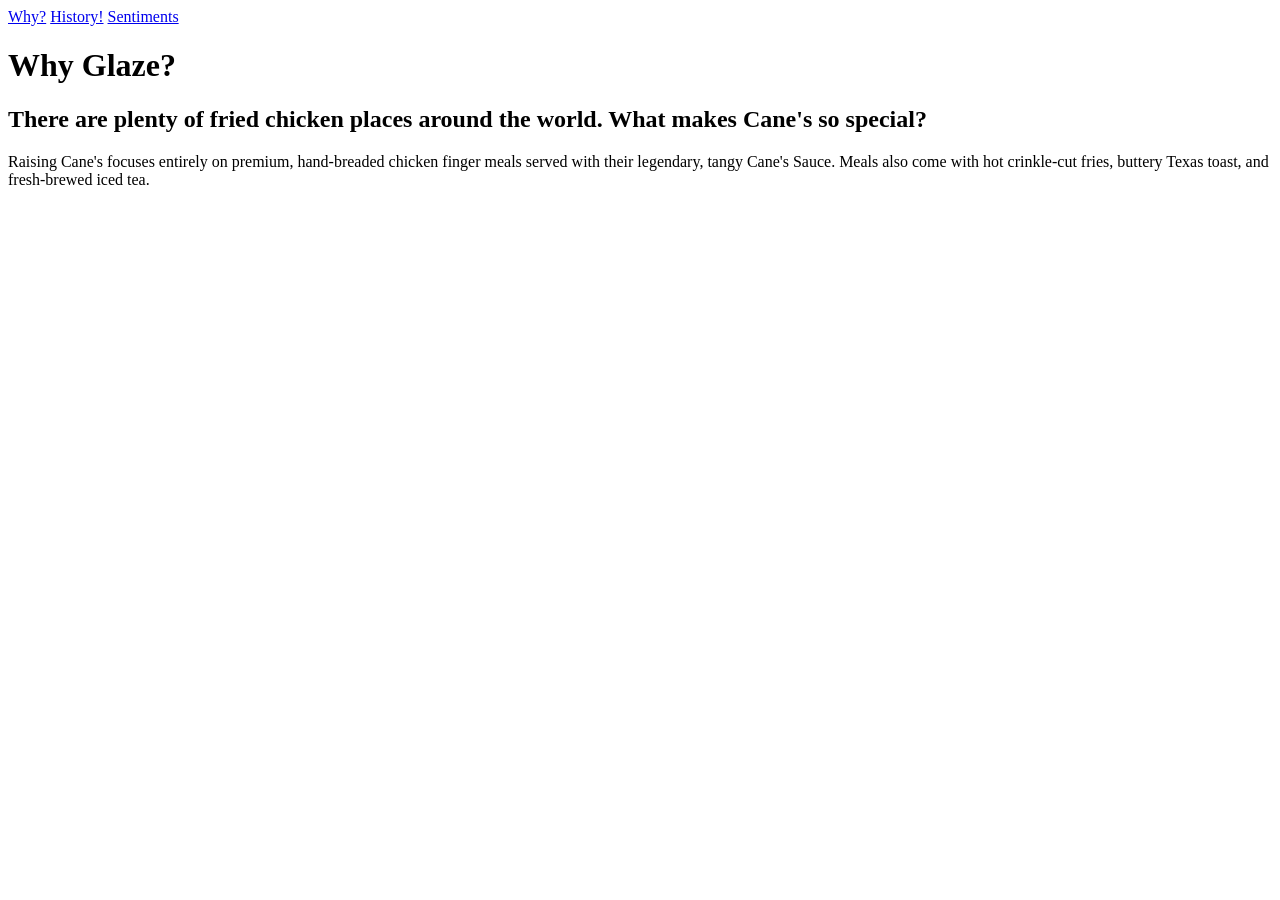
==== index.html @ ecef367b "first commit" ====
<!DOCTYPE html>
<html lang="en">
    <head>
        <meta charset="UTF-8">
        <meta name="description" content="My Second Home">
        <meta name="viewport" content="width=device-width, initial-scale=1.0">
        <title>Glazing Cane's</title>
        <link rel="stylesheet" href="/global.css" type="text/css">

    </head>

    <body>  
        <nav id="navigation">
            <!-- Links -->
                <a href="./">Why?</a>
                <a href="../history/">History!</a>
                <a href="../moreReasons/">Sentiments</a>
            <!-- Links -->
        </nav>

        <header id="why">
            <!-- Content -->
                <h1>Why Glaze?</h1>
                <h2>There are plenty of fried chicken places around the world. What makes Cane's so special?</h2>
                <p>Raising Cane's focuses entirely on premium, hand-breaded chicken finger meals served with their legendary,
                tangy Cane's Sauce. Meals also come with hot crinkle-cut fries, buttery Texas toast, and fresh-brewed iced tea.</p>
            <!-- Content -->
        </header>
    </body>
</html>
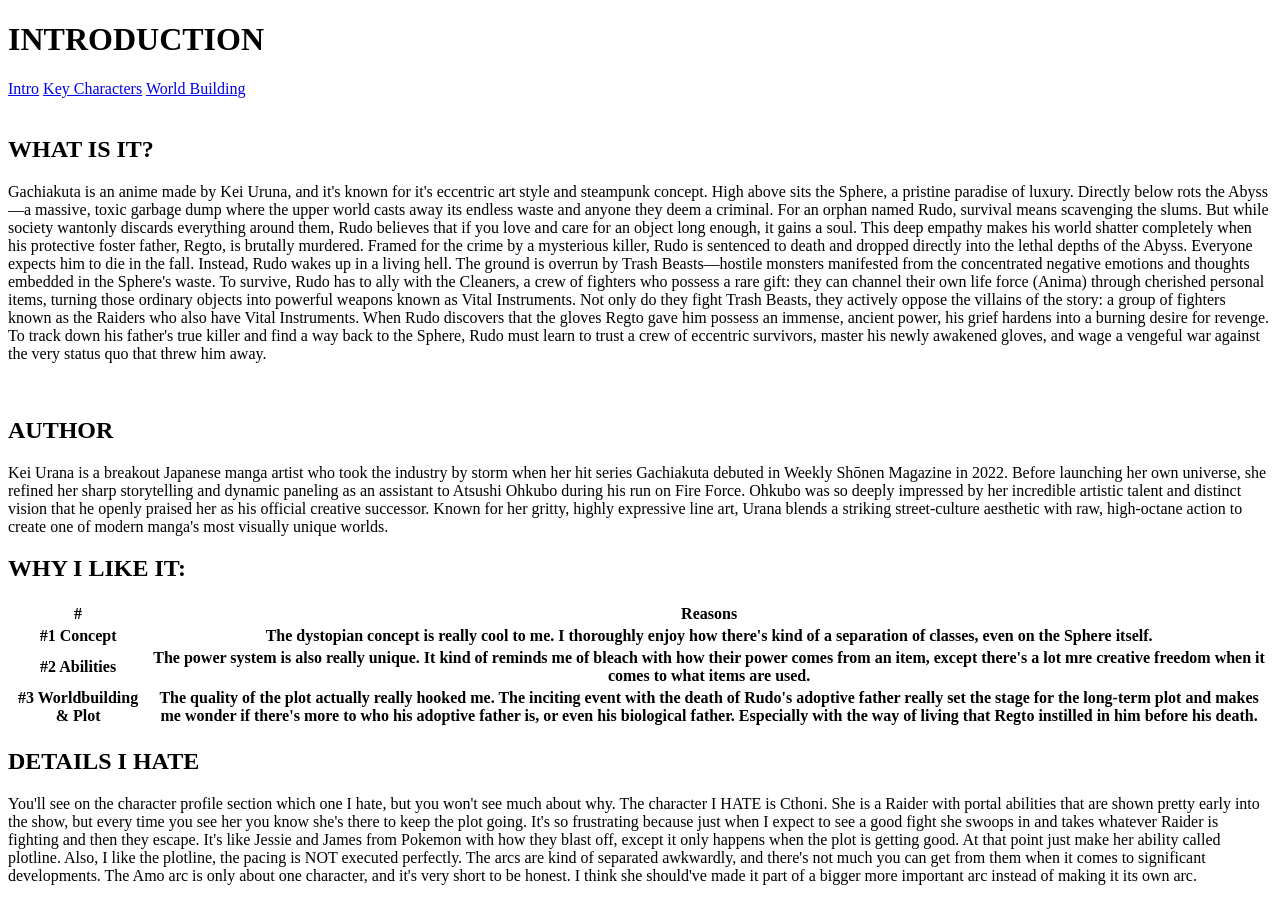
==== commit a3bba803: "second commit" ====
--- a/index.html
+++ b/index.html
@@ -2,29 +2,169 @@
 <html lang="en">
     <head>
         <meta charset="UTF-8">
-        <meta name="description" content="My Second Home">
+        <meta name="description" content="Gachiakuta Glaze Sesh">
         <meta name="viewport" content="width=device-width, initial-scale=1.0">
-        <title>Glazing Cane's</title>
+        <title>Gachiakuta Tribute</title>
         <link rel="stylesheet" href="/global.css" type="text/css">
 
     </head>
 
-    <body>  
-        <nav id="navigation">
-            <!-- Links -->
-                <a href="./">Why?</a>
-                <a href="../history/">History!</a>
-                <a href="../moreReasons/">Sentiments</a>
-            <!-- Links -->
-        </nav>
+    <body> 
 
-        <header id="why">
-            <!-- Content -->
-                <h1>Why Glaze?</h1>
-                <h2>There are plenty of fried chicken places around the world. What makes Cane's so special?</h2>
-                <p>Raising Cane's focuses entirely on premium, hand-breaded chicken finger meals served with their legendary,
-                tangy Cane's Sauce. Meals also come with hot crinkle-cut fries, buttery Texas toast, and fresh-brewed iced tea.</p>
-            <!-- Content -->
+        <header id="intro">
+            
+            <h1>INTRODUCTION</h1>
+            
+            <nav id="navigation">
+                <!-- Links -->
+                    <a href="../">Intro</a>
+                    <a href="../key-characters/">Key Characters</a>
+                    <a href="../world-building/">World Building</a>
+                <!-- Links -->
+            </nav>
         </header>
+
+        <main>
+
+            <div id="synopsis">
+                
+                <img src="" alt="">
+
+                <h2>
+                    WHAT IS IT?
+                </h2>
+
+                <p>
+                    Gachiakuta is an anime made by Kei Uruna, and it's known for it's eccentric art style and steampunk concept.
+                    High above sits the Sphere, a pristine paradise of luxury.
+                    Directly below rots the Abyss—a massive, toxic garbage dump where the upper world casts away its endless waste and anyone they deem a criminal.
+                    For an orphan named Rudo, survival means scavenging the slums.
+                    But while society wantonly discards everything around them, Rudo believes that if you love and care for an object long enough, it gains a soul.
+                    This deep empathy makes his world shatter completely when his protective foster father, Regto, is brutally murdered.
+                    Framed for the crime by a mysterious killer, Rudo is sentenced to death and dropped directly into the lethal depths of the Abyss.
+                    
+                    Everyone expects him to die in the fall. Instead, Rudo wakes up in a living hell.
+
+                    The ground is overrun by Trash Beasts—hostile monsters manifested from the concentrated negative emotions and thoughts embedded in the Sphere's waste.
+                    To survive, Rudo has to ally with the Cleaners, a crew of fighters who possess a rare gift: they can channel their own life force (Anima) through cherished personal items, turning those ordinary objects into powerful weapons known as Vital Instruments.
+                    Not only do they fight Trash Beasts, they actively oppose the villains of the story: a group of fighters known as the Raiders who also have Vital Instruments.
+                    When Rudo discovers that the gloves Regto gave him possess an immense, ancient power, his grief hardens into a burning desire for revenge.
+                    To track down his father's true killer and find a way back to the Sphere, Rudo must learn to trust a crew of eccentric survivors, master his newly awakened gloves, and wage a vengeful war against the very status quo that threw him away.
+                </p>
+
+            </div>
+                
+            <div id="author">
+                
+                <img src="" alt="">
+                <!-- I think it's important to mention who the author is and where they came from -->
+                <div>
+                    <h2>
+                        AUTHOR
+                    </h2>
+
+                    <p>
+                        Kei Urana is a breakout Japanese manga artist who took the industry by storm when her hit series Gachiakuta debuted in Weekly Shōnen Magazine in 2022.
+                        Before launching her own universe, she refined her sharp storytelling and dynamic paneling as an assistant to Atsushi Ohkubo during his run on Fire Force.
+                        Ohkubo was so deeply impressed by her incredible artistic talent and distinct vision that he openly praised her as his official creative successor. Known for her gritty, highly expressive line art, Urana blends a striking street-culture aesthetic with raw, high-octane action to create one of modern manga's most visually unique worlds.
+                    </p>
+
+                </div>
+
+            </div>
+
+            <div id="table-of-reasons">
+                
+                <h2>WHY I LIKE IT:</h2>
+                <!-- Here is going to be a table where I explain three reasons why I like it -->
+
+                <table>
+                    <!-- Head -->
+                    <thead>
+
+                        <tr>
+                            <th>
+                                #
+                            </th>
+
+                            <th>
+                                Reasons
+                            </th>
+                        </tr>
+
+                    </thead>
+
+                    <!-- Body -->
+                    <tbody>
+
+                        <tr>
+                            <th>
+                                #1 Concept
+                            </th>
+
+                            <th>
+                                The dystopian concept is really cool to me. I thoroughly enjoy how there's kind of
+                                a separation of classes, even on the Sphere itself.
+                            </th>
+                        </tr>
+
+                        <tr>
+                            <th>
+                                #2 Abilities
+                            </th>
+
+                            <th>
+                                The power system is also really unique. It kind of reminds me of bleach with how their
+                                power comes from an item, except there's a lot mre creative freedom when it comes to what
+                                items are used.
+                            </th>
+                        </tr>
+
+                        <tr>
+                            <th>
+                                #3 Worldbuilding & Plot
+                            </th>
+
+                            <th>
+                                The quality of the plot actually really hooked me. The inciting event with the death of
+                                Rudo's adoptive father really set the stage for the long-term plot and makes me wonder
+                                if there's more to who his adoptive father is, or even his biological father. Especially
+                                with the way of living that Regto instilled in him before his death.
+                            </th>
+                        </tr>
+                    </tbody>
+                </table>
+
+            </div>
+
+            <div id="rant">
+                
+                <h2>
+                    DETAILS I HATE
+                </h2>
+                <!-- Literally just a rant -->
+                <p>
+                    You'll see on the character profile section which one I hate, but you won't see much about why.
+                    The character I HATE is Cthoni. She is a Raider with portal abilities that are shown pretty early into the show,
+                    but every time you see her you know she's there to keep the plot going. It's so frustrating because
+                    just when I expect to see a good fight she swoops in and takes whatever Raider is fighting and then they escape.
+                    It's like Jessie and James from Pokemon with how they blast off, except it only happens when the plot is getting good.
+                    At that point just make her ability called plotline.
+
+                    Also, I like the plotline, the pacing is NOT executed perfectly. The arcs are kind of separated awkwardly, and
+                    there's not much you can get from them when it comes to significant developments. The Amo arc is only about one
+                    character, and it's very short to be honest. I think she should've made it part of a bigger more important arc
+                    instead of making it its own arc.
+                </p>
+                
+            </div>
+
+        </main>
+
+        <footer>
+
+        </footer>
+
     </body>
+
 </html>
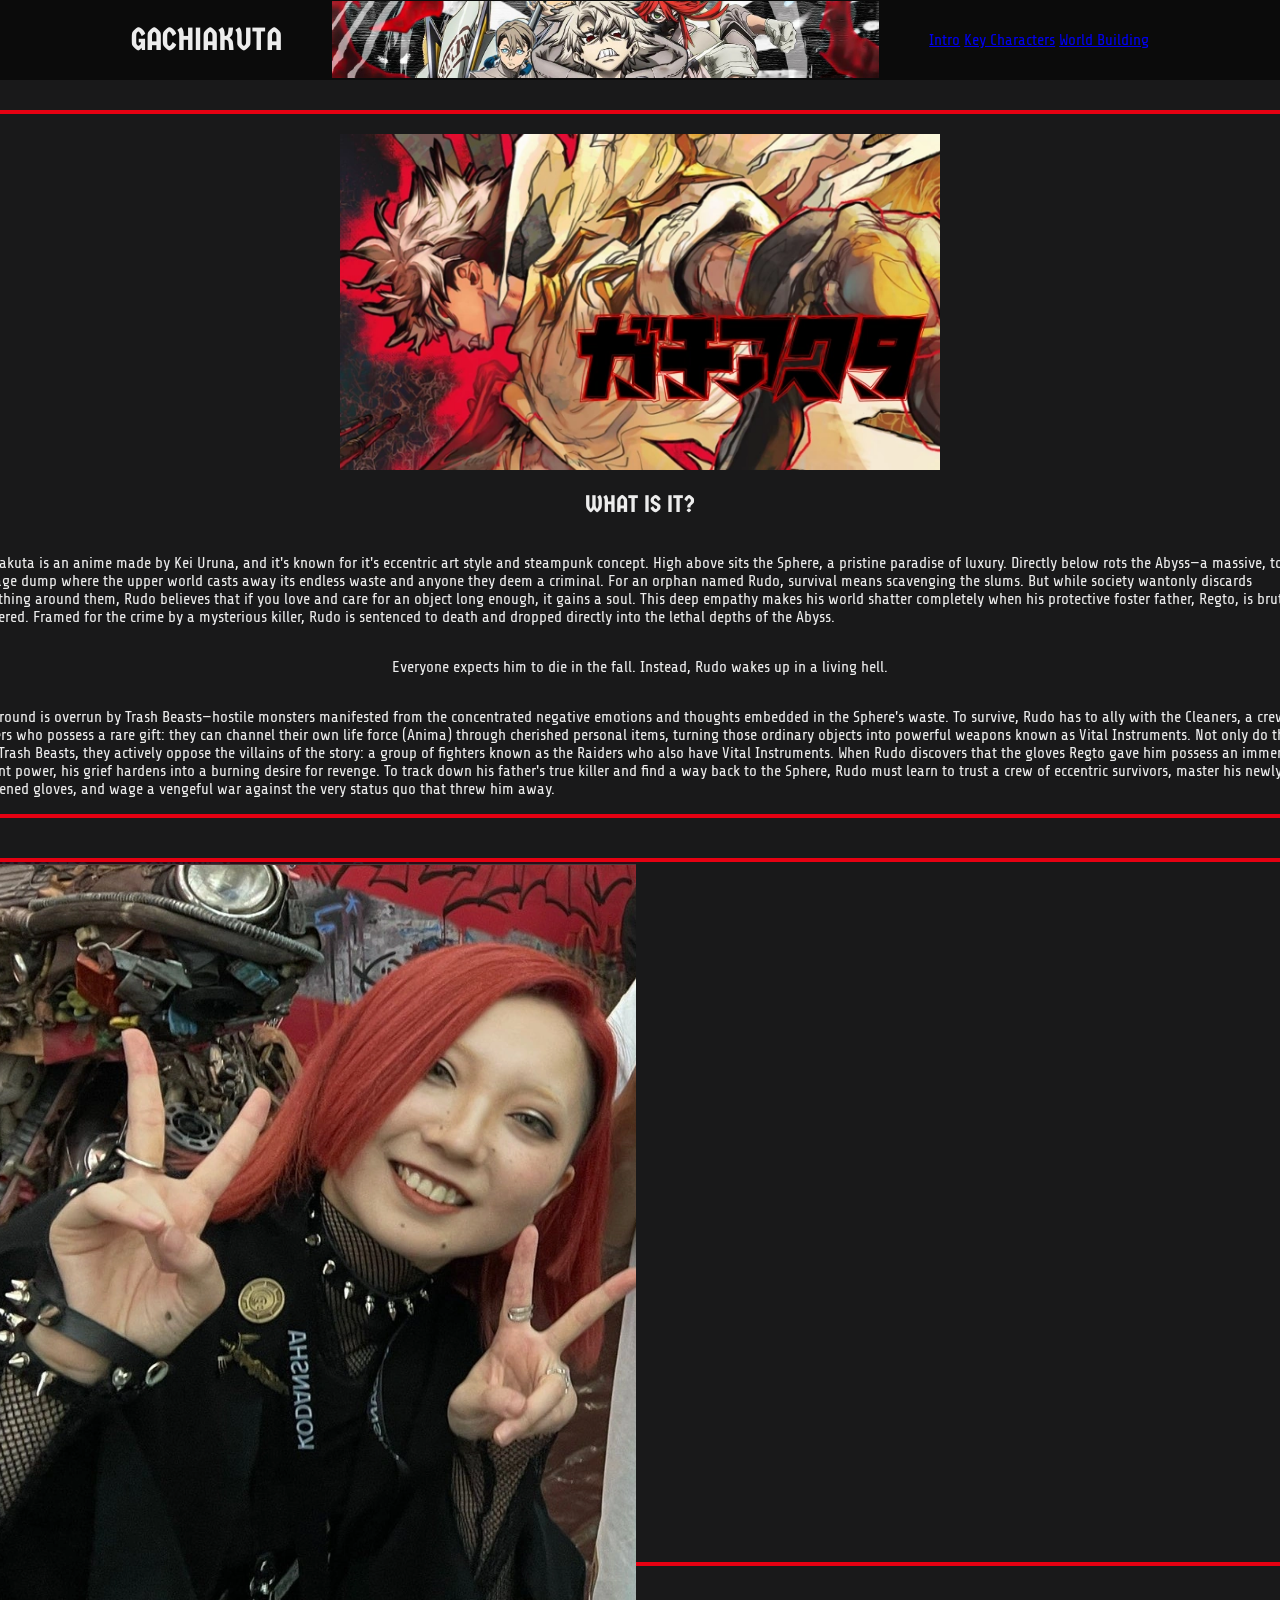
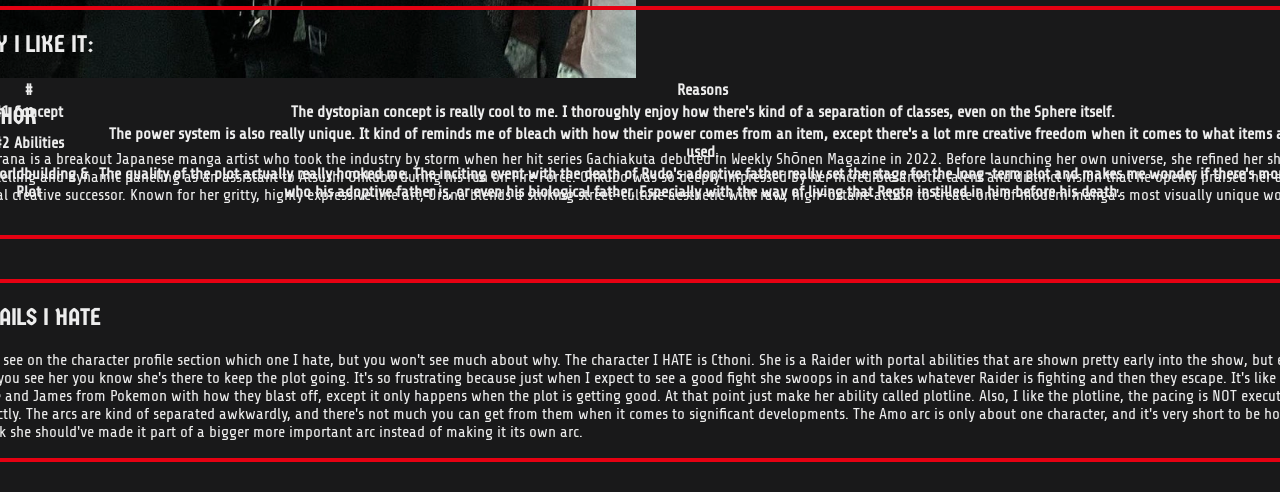
==== commit 9252904c: "third commit" ====
--- a/index.html
+++ b/index.html
@@ -7,13 +7,21 @@
         <title>Gachiakuta Tribute</title>
         <link rel="stylesheet" href="/global.css" type="text/css">
 
+        <!-- fonts -->
+
+         <link rel="preconnect" href="https://fonts.googleapis.com">
+         <link rel="preconnect" href="https://fonts.gstatic.com" crossorigin>
+         <link href="https://fonts.googleapis.com/css2?family=Germania+One&family=Share+Tech&display=swap" rel="stylesheet">
+
     </head>
 
     <body> 
 
-        <header id="intro">
+        <header class="intro">
             
-            <h1>INTRODUCTION</h1>
+            <h1>GACHIAKUTA</h1>
+
+            <img src="/pictures/author-cover/gachiakuta-banner-v0-43b2cdm5uizf1.jpg" alt="A banner image with Gachiakuta characters on it">
             
             <nav id="navigation">
                 <!-- Links -->
@@ -24,11 +32,11 @@
             </nav>
         </header>
 
-        <main>
+        <main id="primary">
 
             <div id="synopsis">
                 
-                <img src="" alt="">
+                <img src="/pictures/author-cover/Manga_Slider.webp" alt="A cover image of the anime Gachiakuta">
 
                 <h2>
                     WHAT IS IT?
@@ -42,9 +50,11 @@
                     But while society wantonly discards everything around them, Rudo believes that if you love and care for an object long enough, it gains a soul.
                     This deep empathy makes his world shatter completely when his protective foster father, Regto, is brutally murdered.
                     Framed for the crime by a mysterious killer, Rudo is sentenced to death and dropped directly into the lethal depths of the Abyss.
-                    
+                </p>
+                <p> 
                     Everyone expects him to die in the fall. Instead, Rudo wakes up in a living hell.
-
+                </p>
+                <p>
                     The ground is overrun by Trash Beasts—hostile monsters manifested from the concentrated negative emotions and thoughts embedded in the Sphere's waste.
                     To survive, Rudo has to ally with the Cleaners, a crew of fighters who possess a rare gift: they can channel their own life force (Anima) through cherished personal items, turning those ordinary objects into powerful weapons known as Vital Instruments.
                     Not only do they fight Trash Beasts, they actively oppose the villains of the story: a group of fighters known as the Raiders who also have Vital Instruments.
@@ -56,7 +66,7 @@
                 
             <div id="author">
                 
-                <img src="" alt="">
+                <img src="/pictures/author-cover/Screenshot 2026-10-30 152657.png" alt="a picture of the author of Gachiakuta">
                 <!-- I think it's important to mention who the author is and where they came from -->
                 <div>
                     <h2>
--- a/global.css
+++ b/global.css
@@ -0,0 +1,246 @@
+
+
+/* Base stuff to set the stage for my items! */
+    @import url('https://fonts.googleapis.com/css2?family=Germania+One&family=Share+Tech&display=swap');
+
+    /* root key!! */
+    :root {
+        --main-font: 'Share Tech', sans-serif;
+        --decorative-font: 'Germania One', sans-serif;
+        --font-color: #ededed;
+    }
+
+    /* base color scheme, font, and style*/
+    body {
+        background-color: #19191A;
+
+        font-family: var(--main-font);
+        color: #ededed;
+
+        margin: 0;
+    }
+
+    body h1, h2, h3 {
+        font-family: var(--decorative-font);
+        font-weight: 300;
+    }
+
+/* base stuff end */
+
+/* MAIN PAGE */
+    .intro {
+        display: flex;
+        flex-direction: row;
+
+        justify-content: center;
+        align-items: center;
+
+        gap: 50px;
+
+        background-color: #0b0b0b;
+    }
+
+    header div {
+        background-color: #0b0b0b;
+    }
+
+    header img {
+        height: 77px;
+    }
+
+    nav h1 {
+        display: flex;
+        align-content: space-between;
+    }
+
+    #primary {
+        display: flex;
+        flex-direction: column;
+        align-items: center;
+
+        row-gap: 40px;
+    }
+
+    #synopsis {
+        display: flex;
+        flex-direction: column;
+        align-items: center;
+
+        width: 1350px;
+        height: 700px;
+
+        margin-top: 30px;
+        padding-left: 30px;
+        padding-right: 30px;
+
+        border: #E50112 solid;
+        border-width: 4px;
+
+    }
+
+    #synopsis img {
+        height: 400px;
+        width: 600px;
+
+        margin-top: 20px;
+    }
+
+    #author {
+        width: 1350px;
+        height: 700px;
+
+        padding-left: 30px;
+        padding-right: 30px;
+
+        border: #E50112 solid;
+        border-width: 4px;
+    }
+
+    #table-of-reasons {
+        width: 1350px;
+        height: 225px;
+
+        padding-left: 30px;
+        padding-right: 30px;
+
+        border: #E50112 solid;
+        border-width: 4px;
+    }
+
+    #rant {
+        width: 1350px;
+        height: 175px;
+
+        padding-left: 30px;
+        padding-right: 30px;
+
+        border: #E50112 solid;
+        border-width: 4px;
+
+        margin-bottom: 30px;
+    }
+
+/* MAIN PAGE */
+
+/* KEY CHARACTERS PAGE */
+
+    #character-profiles {
+        display: grid;
+        grid-template-columns: repeat(4, 350px);
+        grid-template-rows: repeat(2, 500px);
+
+        gap: 30px;
+
+        justify-items: center;
+
+    }
+
+    .profiles {
+        background-color: #232323;
+        border-radius: 12px;
+
+        display: grid;
+        align-items:center;
+
+        margin: 10px;
+
+        padding: 15px;
+    }
+
+    .profiles img {
+        height: 250px;
+    }
+
+    #rudo {
+        display: flex;
+        flex-direction: column;
+        align-items: center;
+
+        border: 3px solid;
+        border-color: #E50112;
+    }
+
+    #rudo:hover {
+        transform: scale(1.1);
+        transition: 0.5s ease-in;
+    }
+
+
+    #enjin, #enjin {
+        display: flex;
+        flex-direction: column;
+        align-items: center;
+
+        border: 3px solid;
+        border-color: #EDCD00;
+    }
+
+    #enjin:hover {
+        transform: scale(1.1);
+        transition: 0.5s ease-in;
+    }
+
+    #zodyl {
+        display: flex;
+        flex-direction: column;
+        align-items: center;
+
+        border: 3px solid;
+        border-color: #6D70A8;
+    }
+
+    #zodyl:hover {
+        transform: scale(1.1);
+        transition: 0.5s ease-in;
+    }
+
+    #tamsy {
+        display: flex;
+        flex-direction: column;
+        align-items: center;
+
+        border: 3px solid;
+        border-color: #C9A29F;
+    }
+
+    #tamsy:hover {
+        transform: scale(1.1);
+        transition: 0.5s ease-in;
+    }
+
+    #zanka {
+        display: flex;
+        flex-direction: column;
+        align-items: center;
+
+        border: 3px solid;
+        border-color: #028FC3;
+    }
+
+    #zanka:hover {
+        transform: scale(1.1);
+        transition: 0.5s ease-in;
+    }
+
+    #andor {
+        display: flex;
+        flex-direction: column;
+        align-items: center;
+
+        border: 3px solid;
+        border-color: #8CB4C0;
+    }
+
+    #andor:hover {
+        transform: scale(1.1);
+        transition: 0.5s ease-in;
+    }
+/* KEY CHARACTERS PAGE */
+
+/* WORLD BUILDING PAGE */
+
+/* WORLD BUILDING PAGE */
+
+
+
+    
